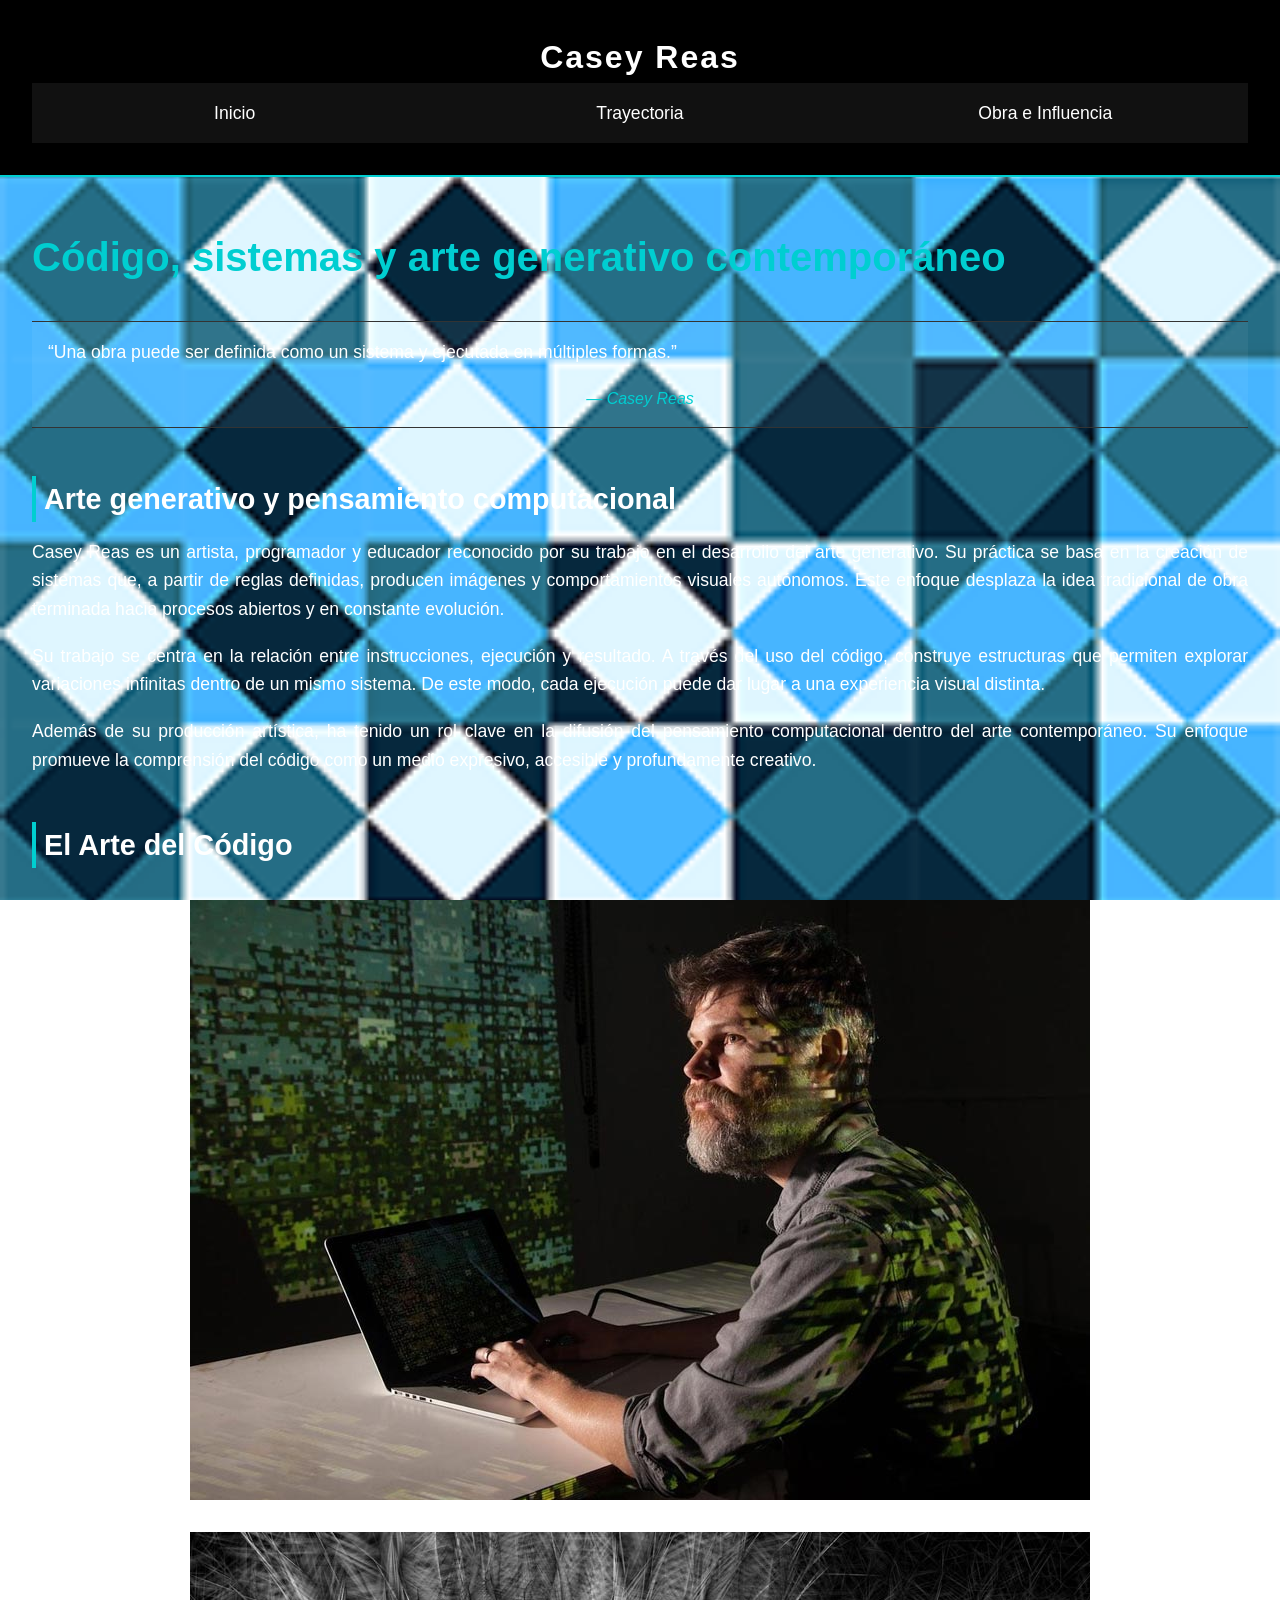
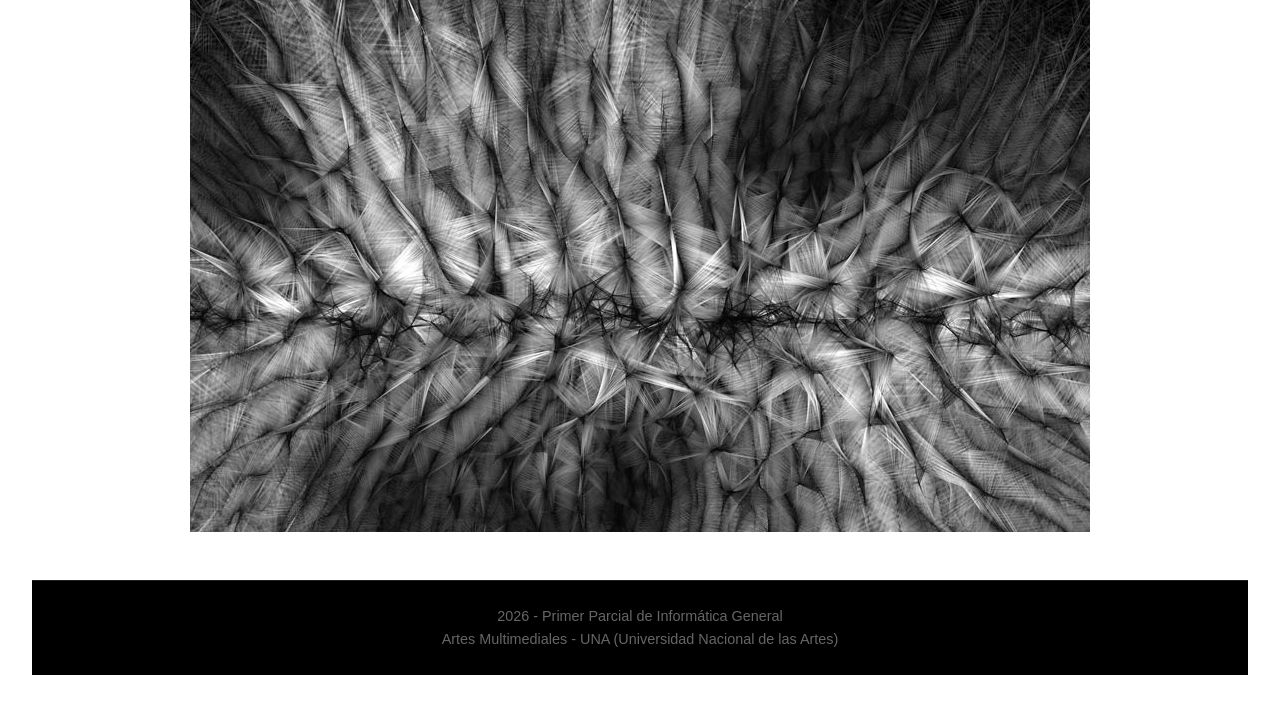
==== index.html @ a8d3f273 "Update Actualización de html y css" ====
<!DOCTYPE html>
<html lang="es">
<head>
    <meta charset="UTF-8">
    <meta name="viewport" content="width=device-width, initial-scale=1.0">
    <title>Casey Reas - Inicio | Primer Parcial Informática General</title>
    <link rel="preconnect" href="https://fonts.googleapis.com">
    <link rel="preconnect" href="https://fonts.gstatic.com" crossorigin>
    <link href="https://fonts.googleapis.com/css2?family=Arvo:ital,wght@0,400;0,700;1,400;1,700&display=swap" rel="stylesheet">
    <link rel="stylesheet" href="css/estilos.css">
</head>
<body>

    <div class="layout-principal">

        <header>
            <h1>Casey Reas</h1>
            <nav>
                <ul>
                    <li><a href="index.html" class="active">Inicio</a></li>
                    <li><a href="trayectoria.html">Trayectoria</a></li>
                    <li><a href="obra.html">Obra e Influencia</a></li>
                </ul>
            </nav>
        </header>

        <main class="contenedor-principal">
            
            <section id="introduccion">
                <h2>Código, sistemas y arte generativo contemporáneo</h2>
                
                <blockquote cite="Casey Reas">
                    <p>“Una obra puede ser definida como un sistema y ejecutada en múltiples formas.”</p>
                    <cite>— Casey Reas</cite>
                </blockquote>
            </section>

            <section id="pensamiento-computacional">
                <h3>Arte generativo y pensamiento computacional</h3>
                <p>
                    Casey Reas es un artista, programador y educador reconocido por su trabajo en el desarrollo del arte generativo. 
                    Su práctica se basa en la creación de sistemas que, a partir de reglas definidas, producen imágenes y comportamientos 
                    visuales autónomos. Este enfoque desplaza la idea tradicional de obra terminada hacia procesos abiertos y en constante evolución.
                </p>
                <p>
                    Su trabajo se centra en la relación entre instrucciones, ejecución y resultado. A través del uso del código, 
                    construye estructuras que permiten explorar variaciones infinitas dentro de un mismo sistema. De este modo, 
                    cada ejecución puede dar lugar a una experiencia visual distinta.
                </p>
                <p>
                    Además de su producción artística, ha tenido un rol clave en la difusión del pensamiento computacional dentro del 
                    arte contemporáneo. Su enfoque promueve la comprensión del código como un medio expresivo, accesible y profundamente creativo.
                </p>
            </section>

            <section id="galeria-inicio">
                <h3>El Arte del Código</h3>
                <div class="galeria-imagenes">
                    <img src="img/reas-1.jpg" alt="Obra de arte generativo lineal creada por Casey Reas">
                    <img src="img/reas-2.jpg" alt="Variación visual de sistemas autónomos por Casey Reas">
                </div>
            </section>

            <footer>
                <p>2026 - Primer Parcial de Informática General</p>
                <p>Artes Multimediales - UNA (Universidad Nacional de las Artes)</p>
            </footer>

        </main>

    </div>

    </body>
</html>
---- css/estilos.css ----
/* 1. Reset básico */
* {
    margin: 0;
    padding: 0;
    box-sizing: border-box;
}

/* 2. Cuerpo y la imagen de Fondo obligatoria */
body {
    background-image: url('../img/fondo.png');
    background-size: cover;
    background-attachment: fixed;
    background-position: center;
    font-family: 'Lato', sans-serif;
    line-height: 1.6;
    color: #fff; /* Texto claro para que contraste con el fondo oscuro/azul */
}

/* 3. Bloque contenedor obligatorio con ancho máximo en PX */
#contenedor {
    max-width: 1000px;
    margin: 0 auto; /* Centra todo el sitio */
    background-color: rgba(0, 0, 0, 0.85); /* Fondo oscuro semitransparente para legibilidad */
    min-height: 100vh;
}

/* 4. Encabezado */
header {
    background-color: #000;
    padding: 2rem;
    text-align: center;
    border-bottom: 2px solid #00ced1;
}

header h1 {
    font-size: 2rem;
    letter-spacing: 2px;
}

/* 5. Menú de Navegación HORIZONTAL */
nav {
    background-color: #111;
}

nav ul {
    list-style: none;
    display: flex; /* Flexbox estándar de la clase 4 para alinear en fila */
    justify-content: space-around;
}

nav ul li {
    width: 33.33%; /* Divide el espacio equitativamente */
    text-align: center;
}

/* Comportamiento obligatorio de todos los estados de los links */
nav ul li a:link {
    display: block;
    padding: 1rem 0;
    color: #fff;
    text-decoration: none;
    font-size: 1.1rem;
}

nav ul li a:visited {
    color: #fff;
}

nav ul li a:hover {
    background-color: #00ced1;
    color: #000;
    transition: 0.3s;
}

nav ul li a:active {
    background-color: #008b8b;
    color: #fff;
}

/* 6. Área de Contenido */
main {
    padding: 3rem 2rem;
}

section {
    margin-bottom: 3rem;
}

h2 {
    font-size: 2.5rem;
    margin-bottom: 0.5rem;
    color: #00ced1;
}

h3 {
    font-size: 1.8rem;
    margin-bottom: 1rem;
    border-left: 4px solid #00ced1;
    padding-left: 0.5rem;
}

p {
    margin-bottom: 1.2rem;
    font-size: 1.1rem;
    text-align: justify;
}

.destacado {
    font-size: 1.3rem;
    font-style: italic;
    color: #ccc;
}

blockquote {
    margin: 2rem 0;
    padding: 1rem;
    background-color: rgba(255, 255, 255, 0.05);
    border-top: 1px solid #333;
    border-bottom: 1px solid #333;
    text-align: center;
}

blockquote cite {
    display: block;
    margin-top: 0.5rem;
    color: #00ced1;
}

/* 7. Imágenes (Uso de porcentajes) */
img {
    max-width: 100%;
    height: auto;
    display: block;
    margin: 2rem auto;
}

/* 8. Pie de página */
footer {
    background-color: #000;
    padding: 1.5rem;
    text-align: center;
    border-top: 1px solid #222;
}

footer p {
    margin: 0;
    font-size: 0.9rem;
    color: #666;
    text-align: center;
}
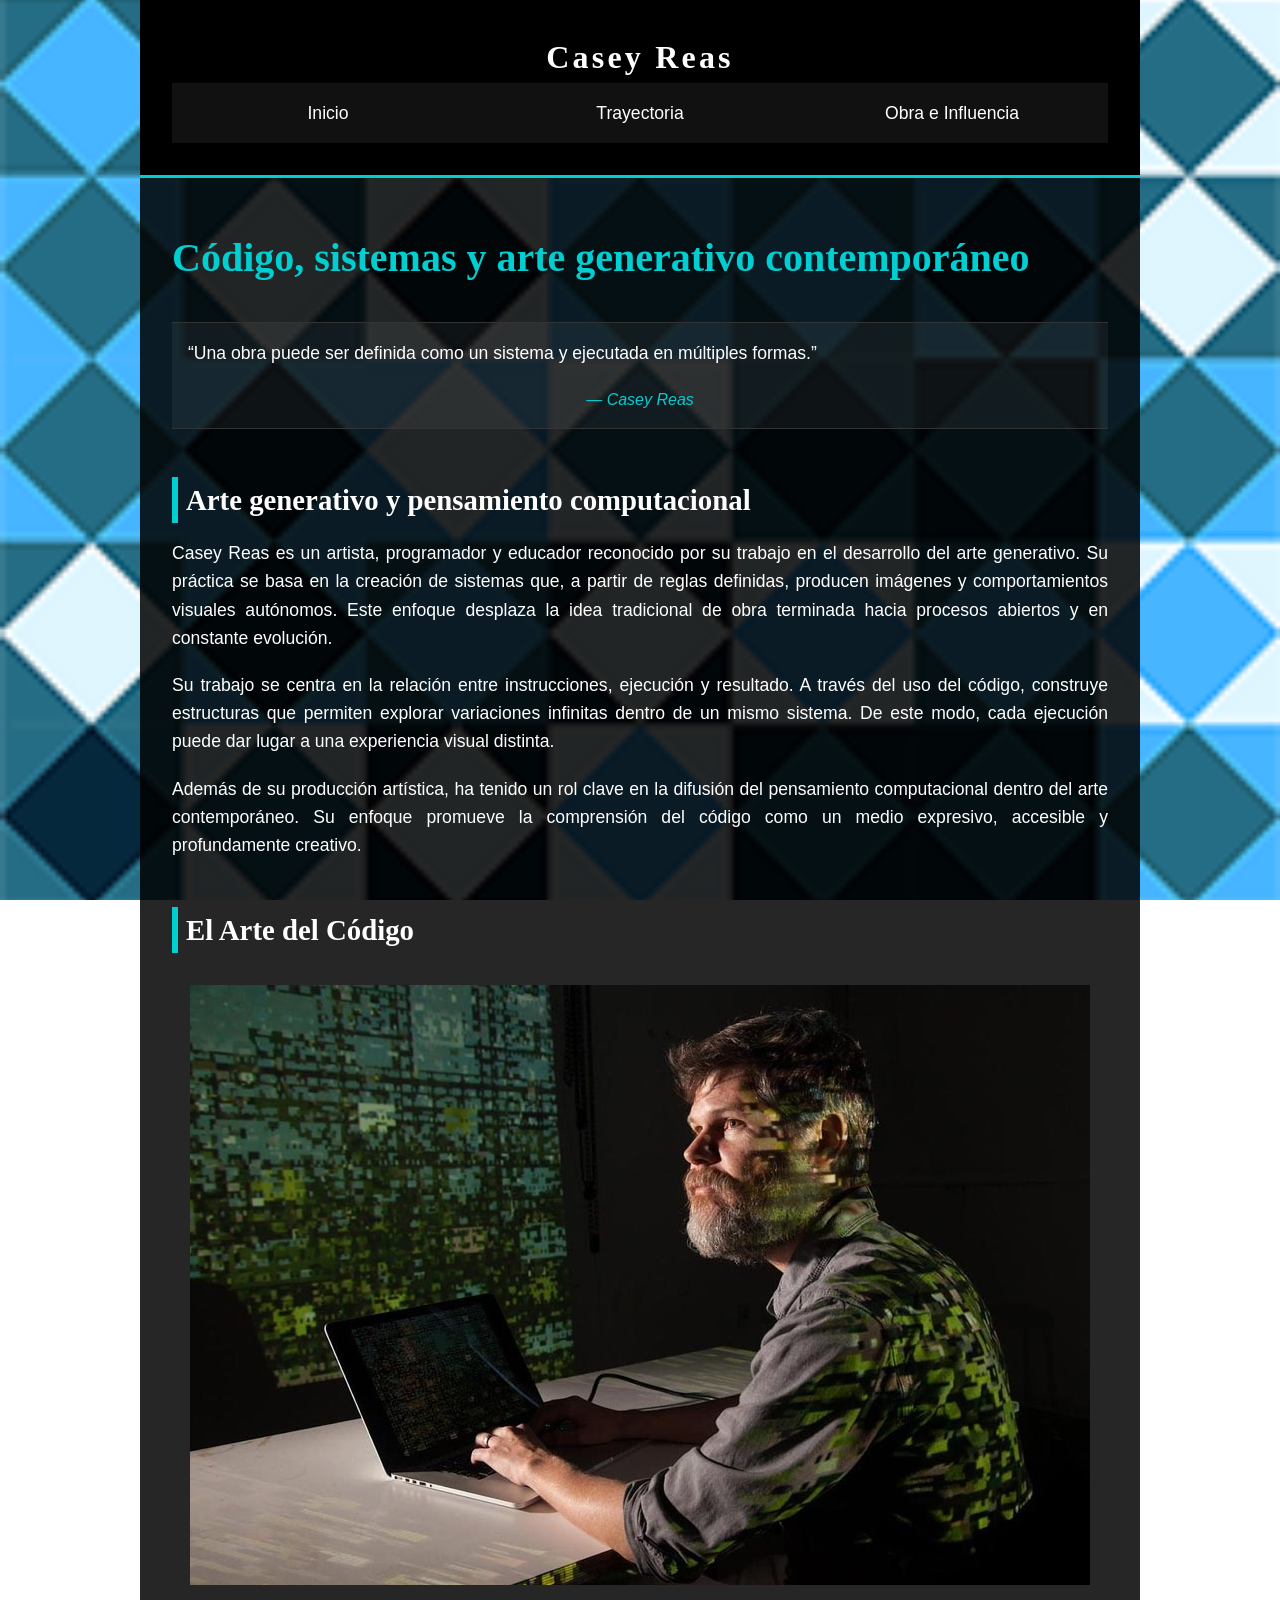
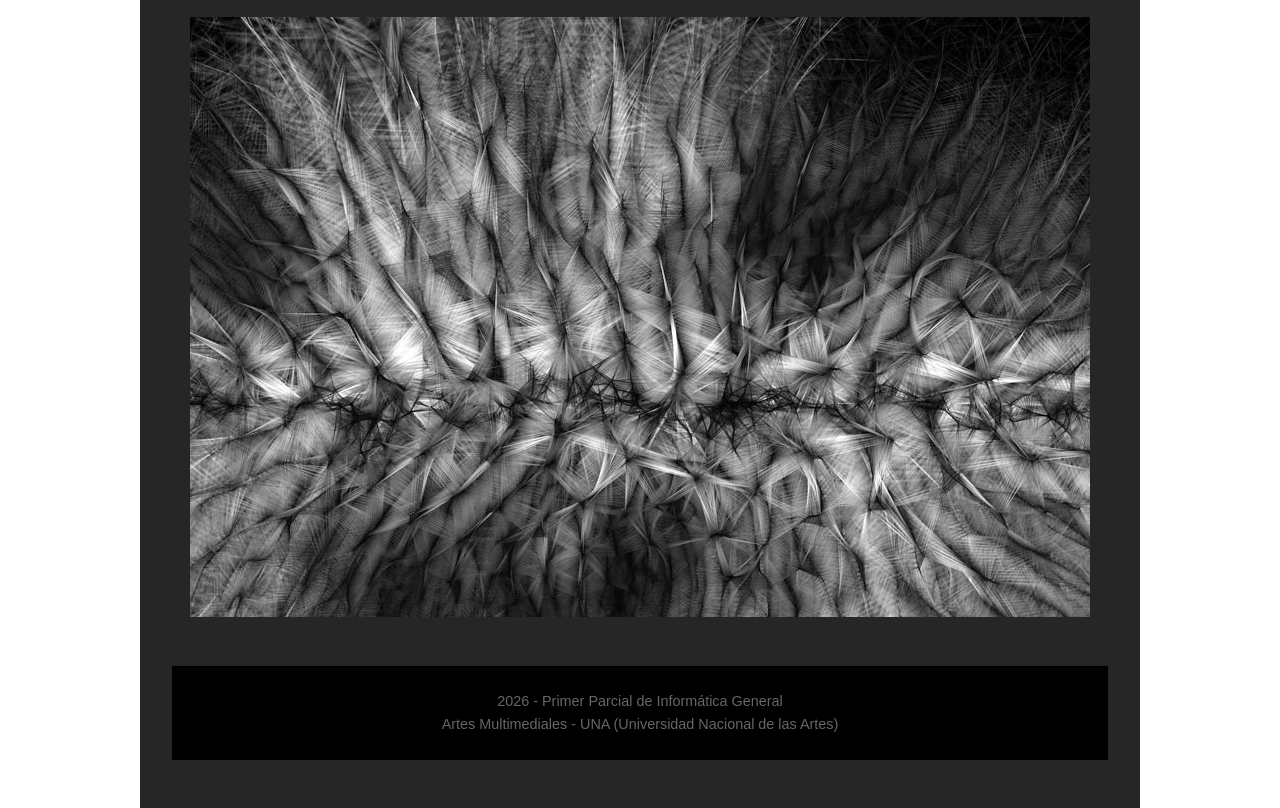
==== commit c11763aa: "Update Se soluciona error de index" ====
--- a/index.html
+++ b/index.html
@@ -11,7 +11,7 @@
 </head>
 <body>
 
-    <div class="layout-principal">
+    <div id="contenedor">
 
         <header>
             <h1>Casey Reas</h1>
--- a/css/estilos.css
+++ b/css/estilos.css
@@ -1,101 +1,105 @@
-/* 1. Reset básico */
+/*    1. RESET BÁSICO (Clase 04)    */
 * {
     margin: 0;
     padding: 0;
-    box-sizing: border-box;
+    box-sizing: border-box; /* Caja calculada correctamente */
 }
 
-/* 2. Cuerpo y la imagen de Fondo obligatoria */
+/*    2. CUERPO Y FONDO (Requisito: Fondo en las 3 páginas)    */
 body {
-    background-image: url('../img/fondo.png');
+    background-image: url('../img/fondo.png'); /* Imagen de fondo obligatoria */
     background-size: cover;
     background-attachment: fixed;
     background-position: center;
-    font-family: 'Lato', sans-serif;
+    font-family: 'Lato', sans-serif; /* Tipografía base para el texto */
     line-height: 1.6;
-    color: #fff; /* Texto claro para que contraste con el fondo oscuro/azul */
+    color: #ffffff; /* Color de texto claro para garantizar legibilidad */
 }
 
-/* 3. Bloque contenedor obligatorio con ancho máximo en PX */
+/*    3. CONTENEDOR GLOBAL (Único uso permitido de PX para max-width)    */
 #contenedor {
-    max-width: 1000px;
-    margin: 0 auto; /* Centra todo el sitio */
-    background-color: rgba(0, 0, 0, 0.85); /* Fondo oscuro semitransparente para legibilidad */
+    max-width: 1000px; /* Ancho máximo estricto en píxeles */
+    margin: 0 auto;    /* Centra el bloque contenedor en la pantalla */
+    background-color: rgba(0, 0, 0, 0.85); /* Fondo oscuro para legibilidad */
     min-height: 100vh;
 }
 
-/* 4. Encabezado */
+/*    4. ENCABEZADO (HEADER)    */
 header {
-    background-color: #000;
-    padding: 2rem;
+    background-color: #000000;
+    padding: 2rem; /* Espaciado interno exclusivo en rem */
     text-align: center;
-    border-bottom: 2px solid #00ced1;
+    border-bottom: 0.2rem solid #00ced1; /* Cambiado a rem para cumplir la regla */
 }
 
 header h1 {
-    font-size: 2rem;
-    letter-spacing: 2px;
+    font-family: 'Arvo', serif; /* Tipografía obligatoria de Google Fonts */
+    font-size: 2rem;            /* Medida en rem */
+    letter-spacing: 0.2rem;     /* Cambiado a rem */
 }
 
-/* 5. Menú de Navegación HORIZONTAL */
+/*    5. MENÚ DE NAVEGACIÓN HORIZONTAL (Requisito Técnico)    */
 nav {
-    background-color: #111;
+    background-color: #111111;
 }
 
 nav ul {
     list-style: none;
-    display: flex; /* Flexbox estándar de la clase 4 para alinear en fila */
+    display: flex; /* Flexbox para formato estrictamente horizontal */
     justify-content: space-around;
 }
 
 nav ul li {
-    width: 33.33%; /* Divide el espacio equitativamente */
+    width: 33.33%; /* Ancho de bloque en porcentaje */
     text-align: center;
 }
 
-/* Comportamiento obligatorio de todos los estados de los links */
+/* --- ESTADOS OBLIGATORIOS DE LOS LINKS --- */
 nav ul li a:link {
     display: block;
-    padding: 1rem 0;
-    color: #fff;
+    padding: 1rem 0; /* Unidades rem */
+    color: #ffffff;
     text-decoration: none;
     font-size: 1.1rem;
 }
 
 nav ul li a:visited {
-    color: #fff;
+    color: #ffffff; /* Define explícitamente el estado visitado */
 }
 
 nav ul li a:hover {
     background-color: #00ced1;
-    color: #000;
+    color: #000000;
     transition: 0.3s;
 }
 
 nav ul li a:active {
     background-color: #008b8b;
-    color: #fff;
+    color: #ffffff; /* Estado activo al hacer clic */
 }
 
-/* 6. Área de Contenido */
+/*    6. ÁREA DE CONTENIDO (MAIN & JERARQUÍAS)    */
 main {
-    padding: 3rem 2rem;
+    padding: 3rem 2rem; /* Márgenes internos en rem */
 }
 
 section {
-    margin-bottom: 3rem;
+    margin-bottom: 3rem; /* Espaciado en rem */
 }
 
+/* Títulos obligatorios con la fuente Arvo */
 h2 {
+    font-family: 'Arvo', serif; /* Tipografía obligatoria de Google Fonts */
     font-size: 2.5rem;
     margin-bottom: 0.5rem;
     color: #00ced1;
 }
 
 h3 {
+    font-family: 'Arvo', serif; /* Tipografía obligatoria de Google Fonts */
     font-size: 1.8rem;
     margin-bottom: 1rem;
-    border-left: 4px solid #00ced1;
+    border-left: 0.4rem solid #00ced1; /* Cambiado a rem */
     padding-left: 0.5rem;
 }
 
@@ -108,15 +112,15 @@
 .destacado {
     font-size: 1.3rem;
     font-style: italic;
-    color: #ccc;
+    color: #cccccc;
 }
 
 blockquote {
     margin: 2rem 0;
     padding: 1rem;
     background-color: rgba(255, 255, 255, 0.05);
-    border-top: 1px solid #333;
-    border-bottom: 1px solid #333;
+    border-top: 0.1rem solid #333333;    /* Cambiado a rem */
+    border-bottom: 0.1rem solid #333333; /* Cambiado a rem */
     text-align: center;
 }
 
@@ -126,25 +130,25 @@
     color: #00ced1;
 }
 
-/* 7. Imágenes (Uso de porcentajes) */
+/*    7. IMÁGENES (Requisito: Porcentajes para anchos de bloques)    */
 img {
-    max-width: 100%;
+    max-width: 100%; /* Ancho relativo en porcentaje */
     height: auto;
     display: block;
-    margin: 2rem auto;
+    margin: 2rem auto; /* Separación en rem */
 }
 
-/* 8. Pie de página */
+/*    8. PIE DE PÁGINA (FOOTER)    */
 footer {
-    background-color: #000;
+    background-color: #000000;
     padding: 1.5rem;
     text-align: center;
-    border-top: 1px solid #222;
+    border-top: 0.1rem solid #222222; /* Cambiado a rem */
 }
 
 footer p {
     margin: 0;
     font-size: 0.9rem;
-    color: #666;
+    color: #666666;
     text-align: center;
 }
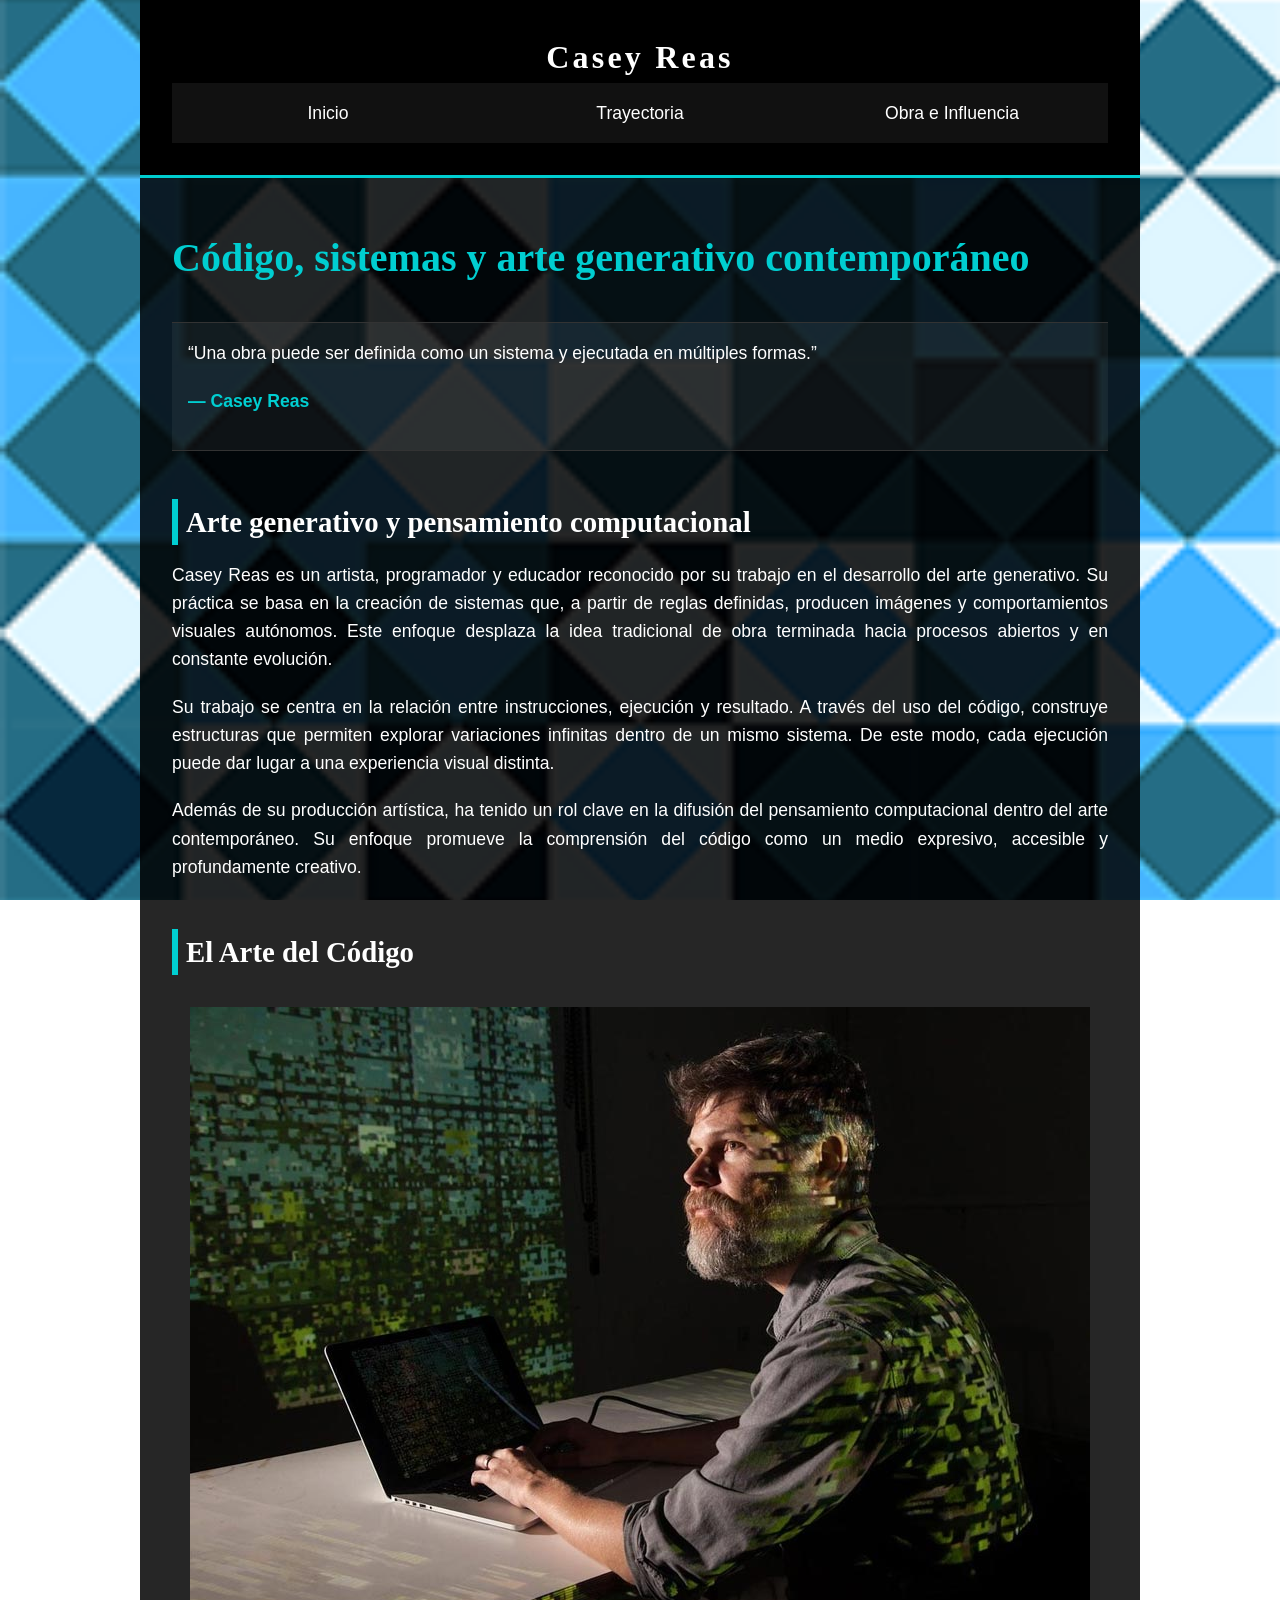
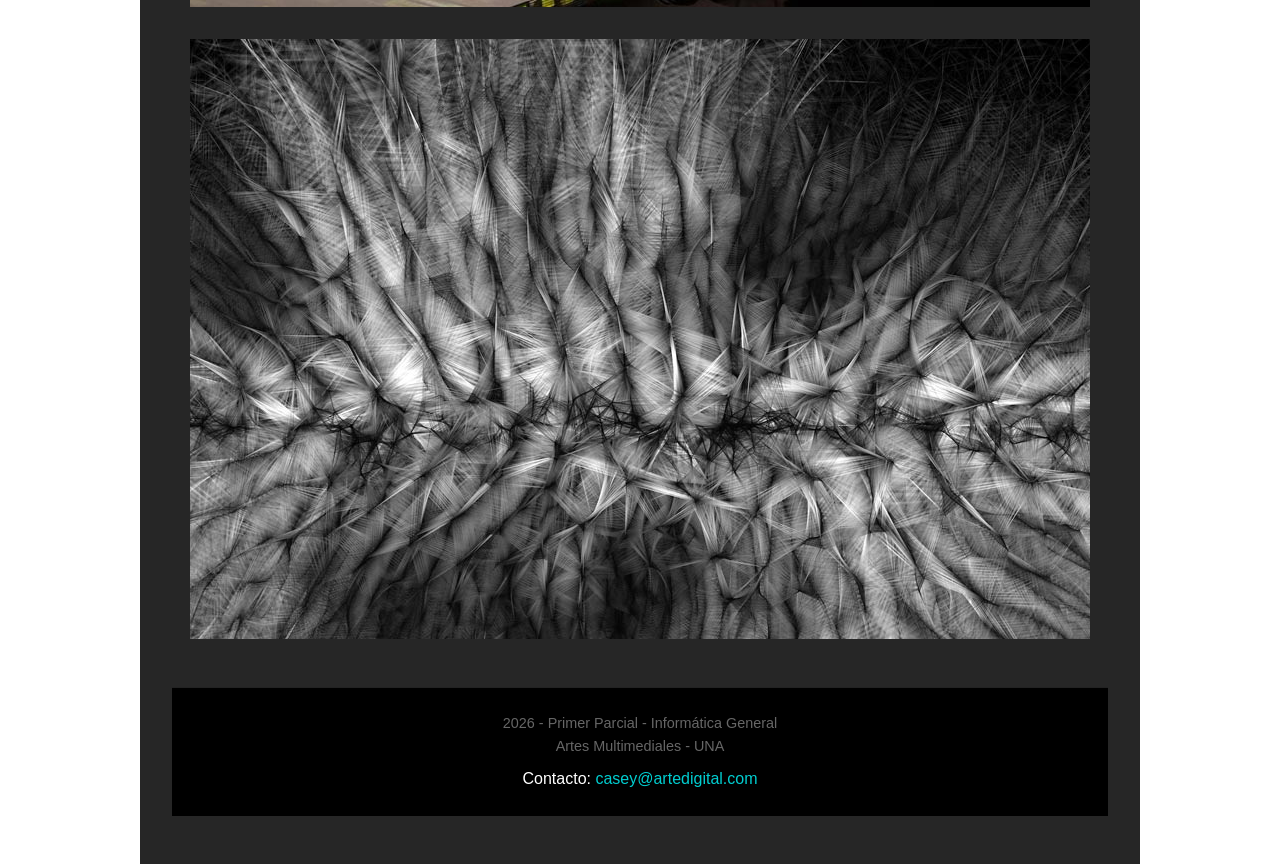
==== commit fc45a0e2: "Update Se corrigen y ultiman detalles, se agrega video de youtube y links" ====
--- a/index.html
+++ b/index.html
@@ -14,7 +14,7 @@
     <div id="contenedor">
 
         <header>
-            <h1>Casey Reas</h1>
+            <h1><a href="index.html" class="link-home">Casey Reas</a></h1>
             <nav>
                 <ul>
                     <li><a href="index.html" class="active">Inicio</a></li>
@@ -31,7 +31,7 @@
                 
                 <blockquote cite="Casey Reas">
                     <p>“Una obra puede ser definida como un sistema y ejecutada en múltiples formas.”</p>
-                    <cite>— Casey Reas</cite>
+                    <p><strong>— Casey Reas</strong></p>
                 </blockquote>
             </section>
 
@@ -62,8 +62,11 @@
             </section>
 
             <footer>
-                <p>2026 - Primer Parcial de Informática General</p>
-                <p>Artes Multimediales - UNA (Universidad Nacional de las Artes)</p>
+                <p>2026 - Primer Parcial - Informática General</p>
+                <p>Artes Multimediales - UNA</p>
+                <address>
+                    Contacto: <a href="mailto:casey@artedigital.com">casey@artedigital.com</a>
+                </address>
             </footer>
 
         </main>
--- a/css/estilos.css
+++ b/css/estilos.css
@@ -1,27 +1,50 @@
-/*    1. RESET BÁSICO (Clase 04)    */
+/*    1. RESET BÁSICO    */
 * {
     margin: 0;
     padding: 0;
     box-sizing: border-box; /* Caja calculada correctamente */
 }
 
-/*    2. CUERPO Y FONDO (Requisito: Fondo en las 3 páginas)    */
+/*    2. CUERPO Y FONDO   */
 body {
-    background-image: url('../img/fondo.png'); /* Imagen de fondo obligatoria */
+    background-image: url('../img/fondo.png'); /* Imagen de fondo */
     background-size: cover;
     background-attachment: fixed;
     background-position: center;
     font-family: 'Lato', sans-serif; /* Tipografía base para el texto */
     line-height: 1.6;
-    color: #ffffff; /* Color de texto claro para garantizar legibilidad */
+    color: #ffffff; /* Color de texto */
 }
 
-/*    3. CONTENEDOR GLOBAL (Único uso permitido de PX para max-width)    */
+blockquote p strong {
+    display: block;
+    margin-top: 0.5rem;
+    color: #00ced1; /* Mantiene el color celeste*/
+}
+
+/*    3. CONTENEDOR GLOBAL    */
 #contenedor {
     max-width: 1000px; /* Ancho máximo estricto en píxeles */
     margin: 0 auto;    /* Centra el bloque contenedor en la pantalla */
-    background-color: rgba(0, 0, 0, 0.85); /* Fondo oscuro para legibilidad */
+    background-color: rgba(0, 0, 0, 0.85); /* Fondo oscuro con transparencia para mayor legibilidad */
     min-height: 100vh;
+}
+
+.video-seccion {
+    text-align: left;
+    margin-bottom: 3rem;
+}
+
+.contenedor-video {
+    margin-top: 1.5rem;
+    display: flex;
+    justify-content: left;
+}
+
+.contenedor-video iframe {
+    max-width: 100%; /* Evita que se desborde en pantallas chicas */
+    border: 2px solid #00ced1; /* un borde sutil color celeste */
+    border-radius: 8px;
 }
 
 /*    4. ENCABEZADO (HEADER)    */
@@ -29,16 +52,22 @@
     background-color: #000000;
     padding: 2rem; /* Espaciado interno exclusivo en rem */
     text-align: center;
-    border-bottom: 0.2rem solid #00ced1; /* Cambiado a rem para cumplir la regla */
+    border-bottom: 0.2rem solid #00ced1;
 }
 
 header h1 {
-    font-family: 'Arvo', serif; /* Tipografía obligatoria de Google Fonts */
+    font-family: 'Arvo', serif; /* Tipografía Arvo de Google Fonts */
     font-size: 2rem;            /* Medida en rem */
-    letter-spacing: 0.2rem;     /* Cambiado a rem */
+    letter-spacing: 0.2rem;     
 }
 
-/*    5. MENÚ DE NAVEGACIÓN HORIZONTAL (Requisito Técnico)    */
+/* Estilos para el link del h1 */
+header h1 a.link-home {
+    color: #fff; /* O el color que prefieras para tu título */
+    text-decoration: none; /* Quita el subrayado predeterminado */
+}
+
+/*    5. MENÚ DE NAVEGACIÓN HORIZONTAL    */
 nav {
     background-color: #111111;
 }
@@ -99,7 +128,7 @@
     font-family: 'Arvo', serif; /* Tipografía obligatoria de Google Fonts */
     font-size: 1.8rem;
     margin-bottom: 1rem;
-    border-left: 0.4rem solid #00ced1; /* Cambiado a rem */
+    border-left: 0.4rem solid #00ced1; 
     padding-left: 0.5rem;
 }
 
@@ -119,8 +148,8 @@
     margin: 2rem 0;
     padding: 1rem;
     background-color: rgba(255, 255, 255, 0.05);
-    border-top: 0.1rem solid #333333;    /* Cambiado a rem */
-    border-bottom: 0.1rem solid #333333; /* Cambiado a rem */
+    border-top: 0.1rem solid #333333;    
+    border-bottom: 0.1rem solid #333333; 
     text-align: center;
 }
 
@@ -130,7 +159,7 @@
     color: #00ced1;
 }
 
-/*    7. IMÁGENES (Requisito: Porcentajes para anchos de bloques)    */
+/*    7. IMÁGENES   */
 img {
     max-width: 100%; /* Ancho relativo en porcentaje */
     height: auto;
@@ -143,7 +172,7 @@
     background-color: #000000;
     padding: 1.5rem;
     text-align: center;
-    border-top: 0.1rem solid #222222; /* Cambiado a rem */
+    border-top: 0.1rem solid #222222; 
 }
 
 footer p {
@@ -151,4 +180,18 @@
     font-size: 0.9rem;
     color: #666666;
     text-align: center;
+}
+
+footer address {
+    font-style: normal; /* Quita la cursiva por defecto del navegador */
+    margin-top: 0.5rem; /* Le da un pequeño espacio respecto al texto anterior usando rem */
+}
+
+footer address a {
+    color: #00ced1; /* Mantiene el color celeste de los links */
+    text-decoration: none;
+}
+
+footer address a:hover {
+    text-decoration: underline;
 }
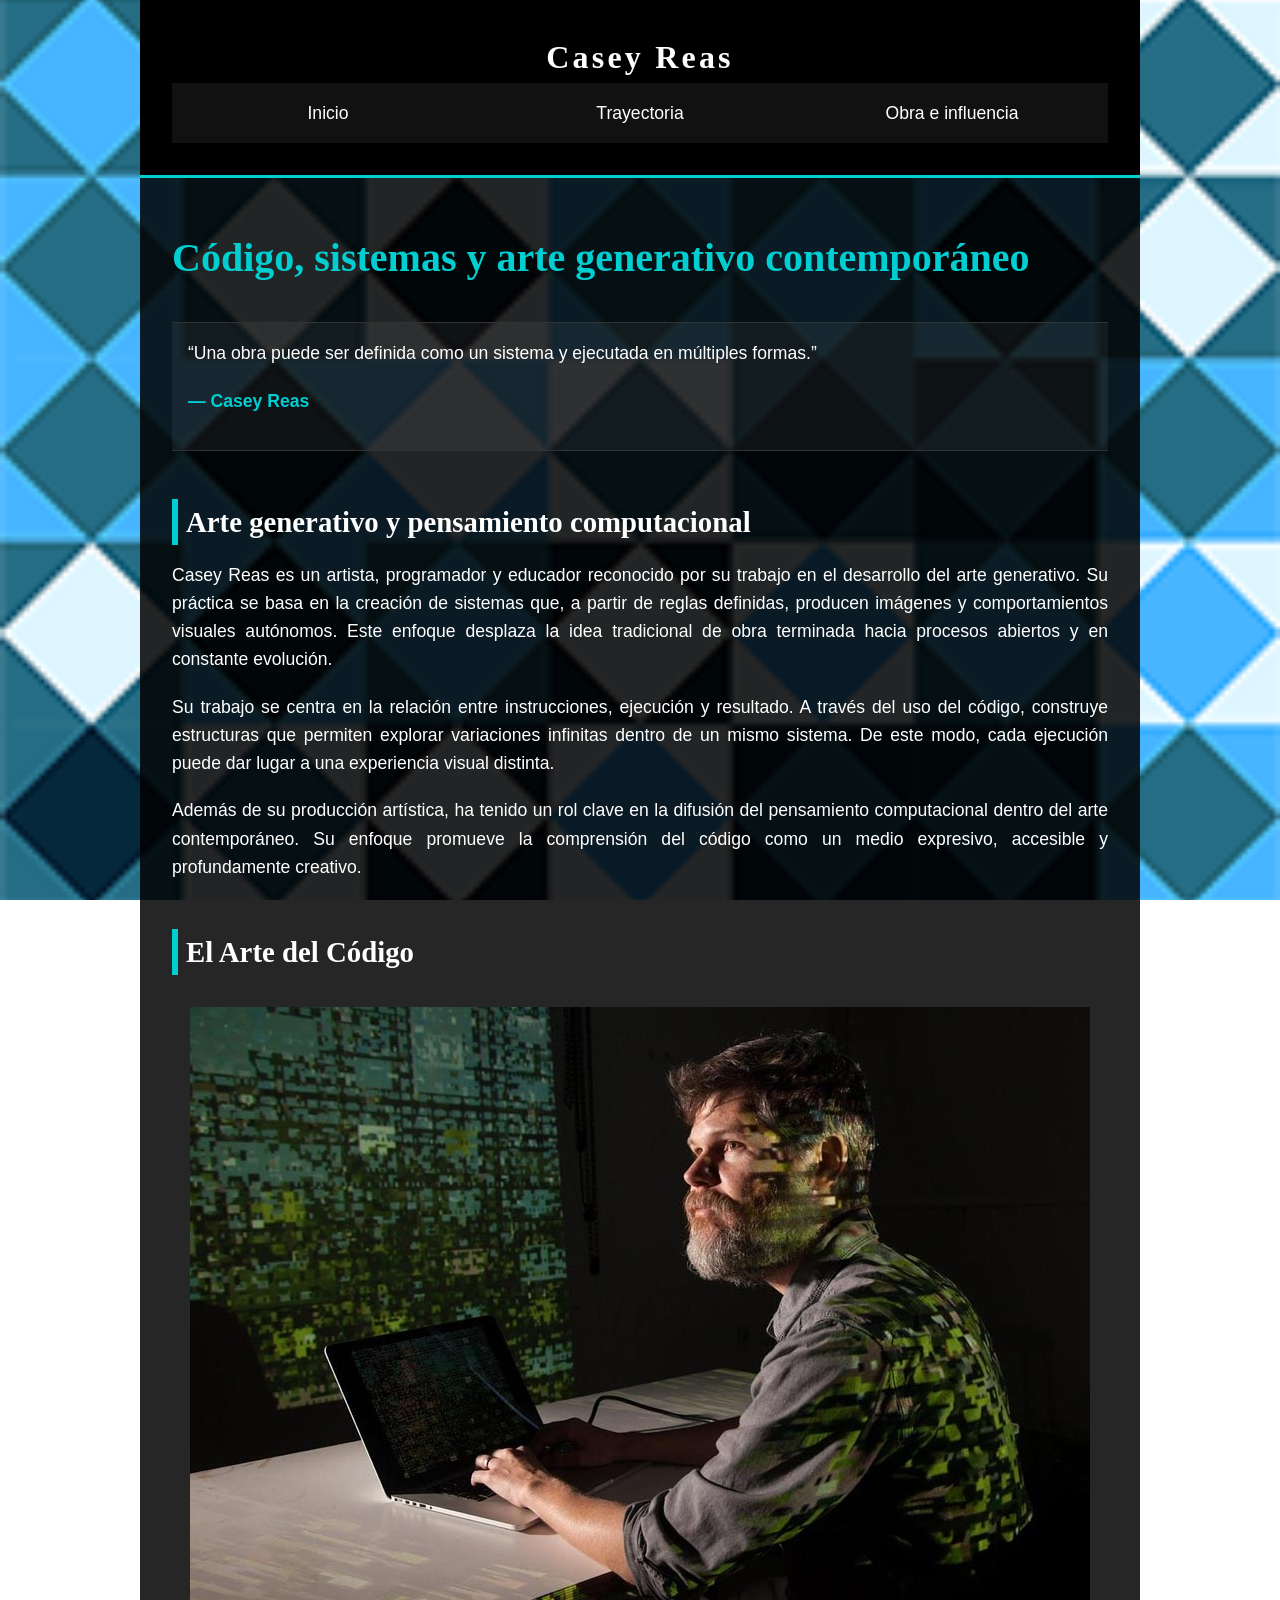
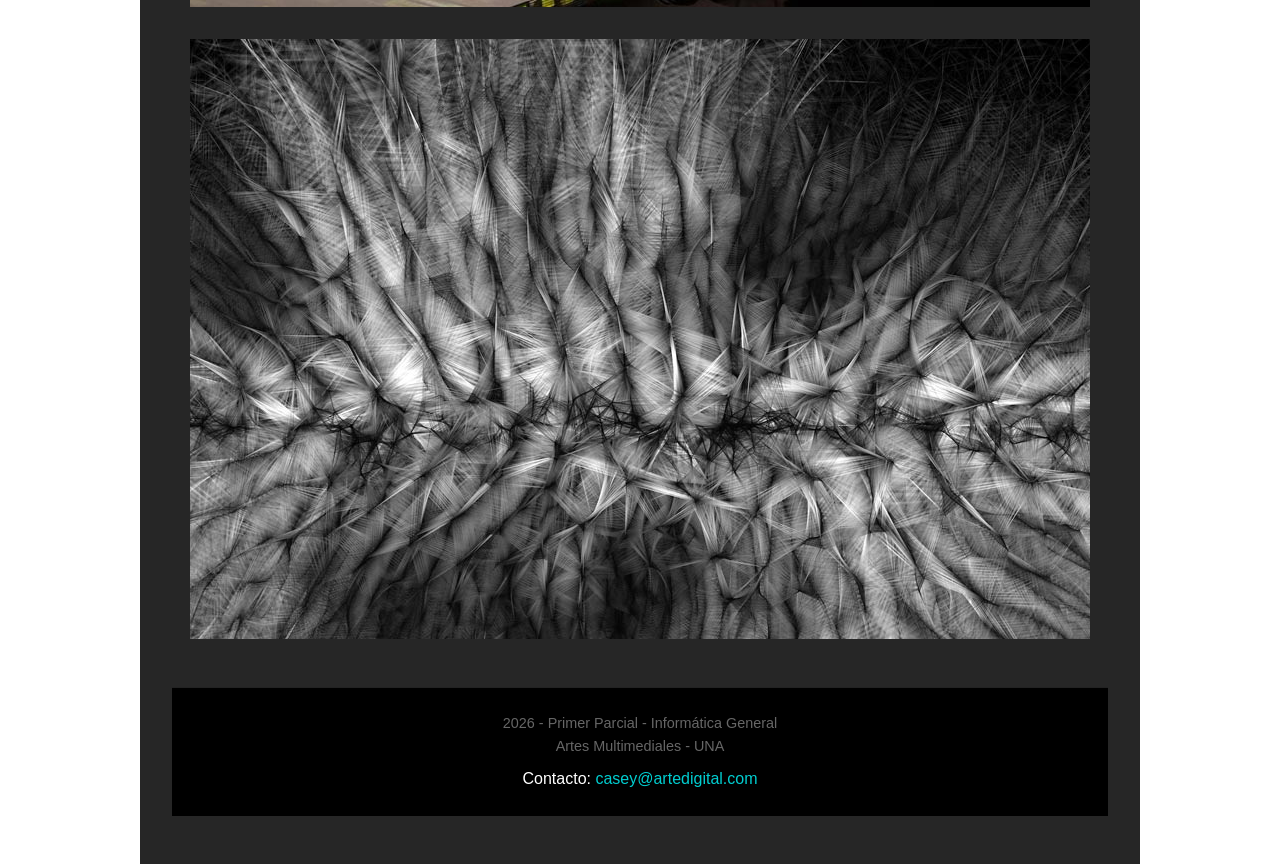
==== commit 4ebbda1c: "Corrección errores Actualización nav y video" ====
--- a/index.html
+++ b/index.html
@@ -18,8 +18,8 @@
             <nav>
                 <ul>
                     <li><a href="index.html" class="active">Inicio</a></li>
-                    <li><a href="trayectoria.html">Trayectoria</a></li>
-                    <li><a href="obra.html">Obra e Influencia</a></li>
+                    <li><a href="trayectoria.html" class="active">Trayectoria</a></li>
+                    <li><a href="obra.html" class="active">Obra e influencia</a></li>
                 </ul>
             </nav>
         </header>
